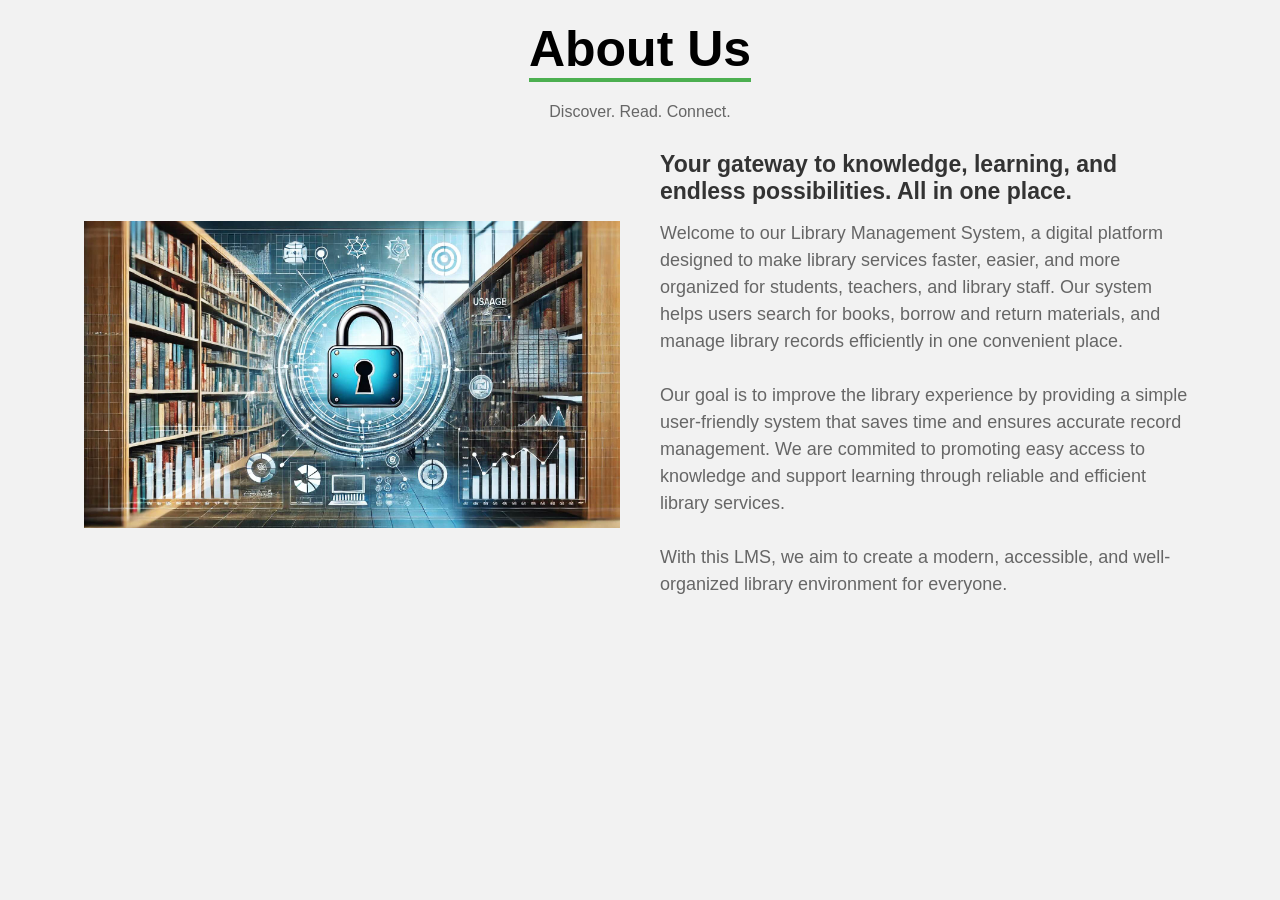
==== Desktop/About Us/index.html @ bdfc8c23 "Add About Us Page" ====
<!DOCTYPE html>
<html lang="en">
<head>
    <meta charset="UTF-8">
    <meta name="viewport" content="width=device-width, initial-scale=1.0">
    <title>About Us</title>
    <link rel="stylesheet" href="style.css">
</head>
<body>
    <div class="heading">
        <h1>About Us</h1>
        <p>Discover. Read. Connect.</p>  
    </div>
    <div class="container">
        <section class="about">
            <div class="about-img">
                <img src="Digital-Library-Management-System.jpg">
            </div>
            <div class="about-content">
                <h2>Your gateway to knowledge, learning, and endless possibilities. All in one place.</h2>  
                <p>Welcome to our Library Management System, a digital platform designed to make library services faster, easier, and more organized for students, teachers, and library staff. Our system helps users search for books, borrow and return materials, and manage library records efficiently in one convenient place. <br><br>
                Our goal is to improve the library experience by providing a simple user-friendly system that saves time and ensures accurate record management. We are commited to promoting easy access to knowledge and support learning through reliable and efficient library services. <br><br>
                With this LMS, we aim to create a modern, accessible, and well-organized library environment for everyone.</p>
            </div>
        </section>
    </div>

    
</body>
</html>
---- Desktop/About Us/style.css ----
*{
    margin: 0px;
    padding: 0px;
    box-sizing: border-box;
    font-family: 'Roboto', sans-serif;
}

body{
    background-color: #f2f2f2;
}

.heading{
    width: 90%;
    display: flex;
    justify-content: center;
    align-items: center;
    flex-direction: column;
    text-align: center;
    margin: 20px auto;
}

.heading h1{
    font-size: 50px;
    color:black ;
    margin-bottom: 25px;
    position: relative;
}

.heading h1::after{
    content: "";
    position: absolute;
    width: 100%;
    height: 4px;
    display: block;
    margin: 0 auto;
    background-color: #4caf50;   
}

.heading p{
    color: #666;
}

.container{
    width: 90%;
    margin: 0 auto;
    padding: 10px 20px;
}

.about{
    display: flex;
    justify-content: space-between;
    align-items: center;
    flex-wrap: wrap;
}

.about-img{
    flex: 1;
    margin-right: 40px;
    overflow: hidden;
}

.about-img img{
    max-width:  100%;
    height: auto;
    display: block;
    transition: 0.5s ease;
}

.about-img::hover img{
    transform: scale(1.2);
}

.about-content{
    flex: 1;
}

.about-content h2{
    font-size: 23px;
    margin-bottom: 15px;
    color: #333;
}

.about-content p{
    font-size: 18px;
    line-height: 1.5;
    color: #666;
}


@media screen and (max-width: 768px) {
    .heading{
        padding: 0px 20px;
    }
    .heading h1{
        font-size: 36px;
    }
    .heading p{
        font-size: 17px;
        margin-bottom: 0px;
    }
    .container{
        padding: 20px;
    }
    .about{
        padding: 20px;
        flex-direction: column;
    }
    .about-content{
        padding: 0px;
        font-size: 16px;
    }
    
    
}
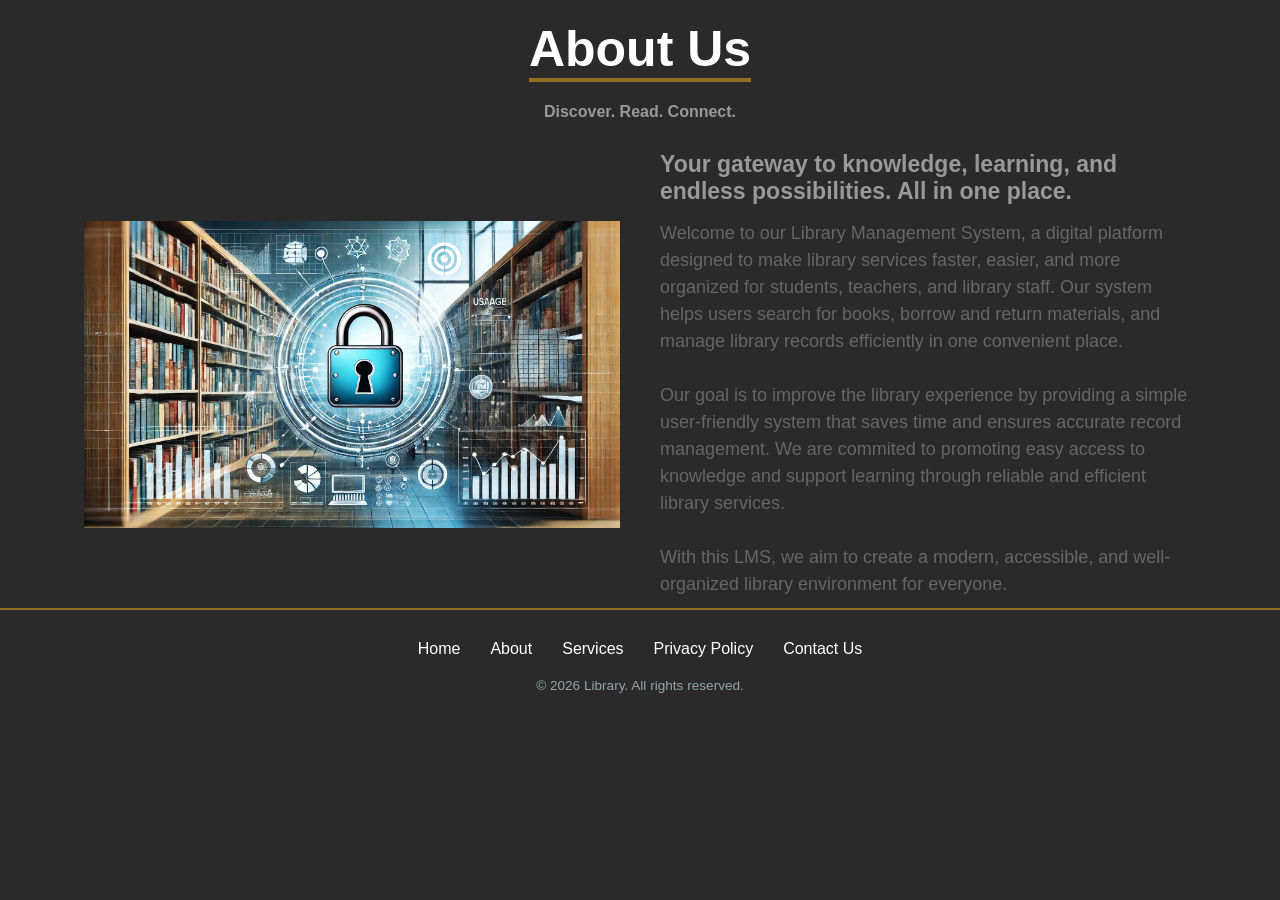
==== commit eb27f02c: "Add Nav Footer" ====
--- a/Desktop/About Us/index.html
+++ b/Desktop/About Us/index.html
@@ -23,7 +23,24 @@
                 With this LMS, we aim to create a modern, accessible, and well-organized library environment for everyone.</p>
             </div>
         </section>
+
+
     </div>
+
+    <footer class="site-footer">
+        <div class="footer-content">
+        <nav class="footer-nav">
+            <ul class="footer-links">
+            <li><a href="#home">Home</a></li>
+            <li><a href="#about">About</a></li>
+            <li><a href="#services">Services</a></li>
+            <li><a href="#privacy">Privacy Policy</a></li>
+            <li><a href="#contact">Contact Us</a></li>
+            </ul>
+        </nav>
+            <p class="copyright">&copy; 2026 Library. All rights reserved.</p>
+        </div>
+    </footer>
 
     
 </body>
--- a/Desktop/About Us/style.css
+++ b/Desktop/About Us/style.css
@@ -1,3 +1,8 @@
+:root {
+  --black: rgb(42, 42, 43);
+  --gold-color: rgb(149, 111, 33);
+}
+
 *{
     margin: 0px;
     padding: 0px;
@@ -21,7 +26,7 @@
 
 .heading h1{
     font-size: 50px;
-    color:black ;
+    color:white ;
     margin-bottom: 25px;
     position: relative;
 }
@@ -33,11 +38,13 @@
     height: 4px;
     display: block;
     margin: 0 auto;
-    background-color: #4caf50;   
+    background-color: var(--gold-color);   
 }
 
 .heading p{
-    color: #666;
+    color: #999;
+    font-weight: bold;
+    
 }
 
 .container{
@@ -77,7 +84,7 @@
 .about-content h2{
     font-size: 23px;
     margin-bottom: 15px;
-    color: #333;
+    color: #999;
 }
 
 .about-content p{
@@ -86,6 +93,75 @@
     color: #666;
 }
 
+
+h1 {
+  color: var(--gold-color);
+  font-size: 2.5rem;
+  margin-bottom: 20px;
+}
+
+body {
+  margin: 0;
+  padding: 0;
+  min-height: 100vh;
+  display: flex;
+  flex-direction: column;
+  font-family: system-ui, sans-serif;
+  background-color: var(--black);
+}
+
+.main-content {
+  flex: 1;
+  padding: 20px;
+  text-align: center;
+}
+
+.site-footer {
+  background-color: var(--black);
+  border-top: 2px solid var(--gold-color);
+  color: #ffffff;
+  padding: 30px 0 20px;
+  text-align: center;
+}
+
+.footer-content {
+  max-width: 1000px;
+  margin: 0 auto;
+  padding: 0 20px;
+}
+
+.footer-links {
+  list-style: none;
+  padding: 0;
+  margin: 0 0 20px 0;
+  display: flex;
+  justify-content: center;
+  gap: 30px;
+}
+
+.footer-links a {
+  color: #ffffff;
+  text-decoration: none;
+  font-size: 1rem;
+  transition: color 0.3s ease;
+}
+
+.footer-links a:hover {
+  color: var(--gold-color);
+}
+
+.copyright {
+  margin: 0;
+  font-size: 0.85rem;
+  color: #95a5a6;
+}
+
+@media (max-width: 600px) {
+  .footer-links {
+    flex-direction: column;
+    gap: 15px;
+  }
+}
 
 @media screen and (max-width: 768px) {
     .heading{
